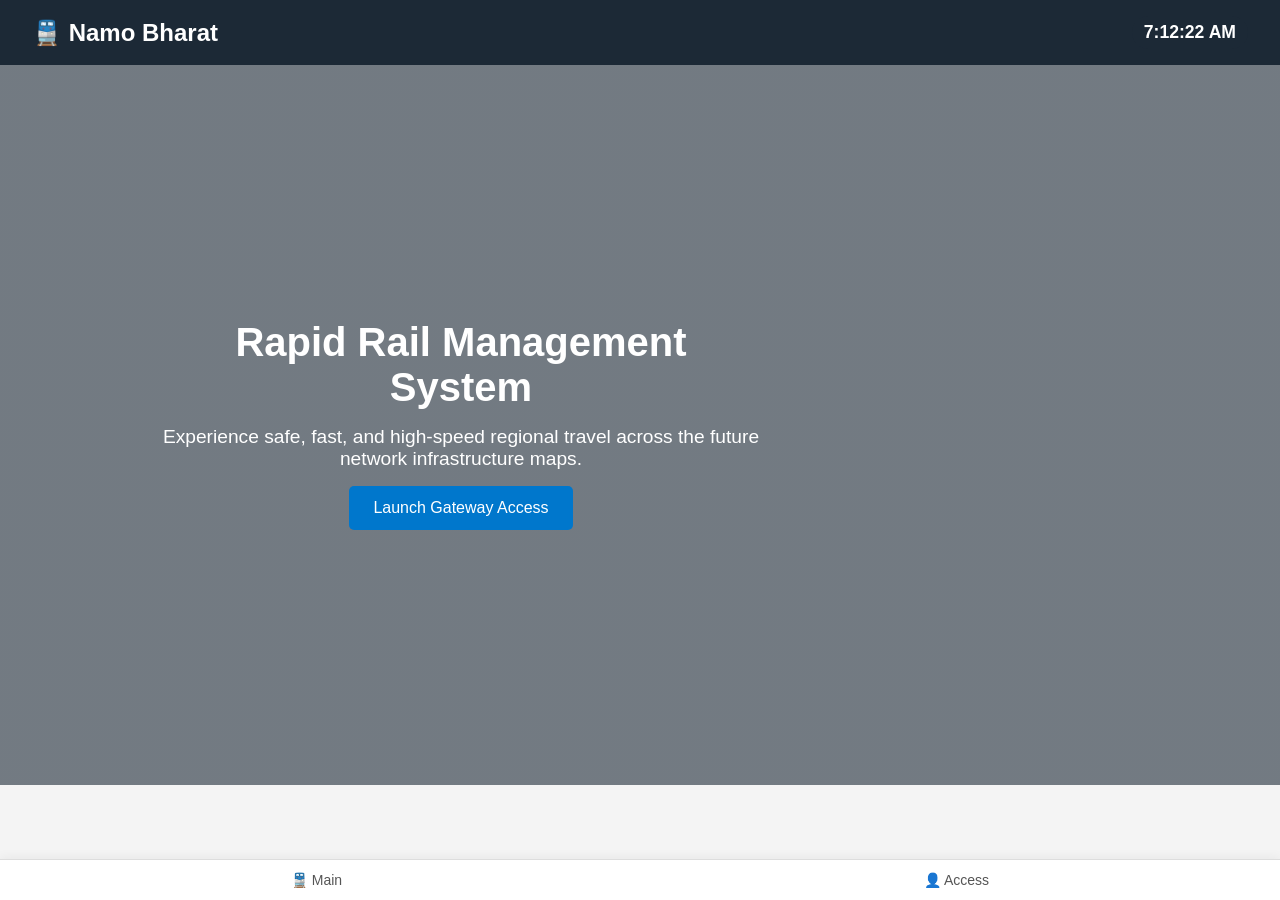
==== index.html @ 03254c30 "Initial commit of Rapid Rail project" ====
<!DOCTYPE html>
<html lang="en">
<head>
    <meta charset="UTF-8">
    <meta name="viewport" content="width=device-width, initial-scale=1.0">
    <title>Namo Bharat - RRTS Portal</title>
    <link rel="stylesheet" href="css/style.css">
</head>
<body>
    <header class="navbar">
        <div class="logo">🚆 Namo Bharat</div>
        <div class="clock" id="clock">--:--:--</div>
    </header>

    <section class="hero">
        <div class="hero-content">
            <h1>Rapid Rail Management System</h1>
            <p>Experience safe, fast, and high-speed regional travel across the future network infrastructure maps.</p>
            <a href="login.html" class="btn">Launch Gateway Access</a>
        </div>
        <div class="train-animation"></div>
    </section>

    <p id="spacebarMessage" style="text-align: center; color: #cc0000; font-weight: bold; position: fixed; top: 80px; width: 100%;"></p>

    <div class="bottom-nav">
        <button onclick="window.location.href='index.html'">🚆 Main</button>
        <button onclick="window.location.href='login.html'">👤 Access</button>
    </div>

    <script src="js/main.js"></script>
</body>
</html>
---- css/style.css ----
/* --- Core Reset & Foundations --- */
* {
    margin: 0;
    padding: 0;
    box-sizing: border-box;
    font-family: 'Segoe UI', Arial, sans-serif;
}
body {
    background-color: #f4f4f4;
    color: #333;
    padding-bottom: 70px; /* Reserves clear layout space above fixed bottom bar */
}

/* --- Common Global Elements --- */
.navbar {
    display: flex;
    justify-content: space-between;
    align-items: center;
    padding: 1rem 2rem;
    background-color: #1c2936;
    color: white;
}
.logo {
    font-size: 1.5rem;
    font-weight: bold;
}
.btn {
    background-color: #0077cc;
    color: white;
    padding: 0.8rem 1.5rem;
    text-decoration: none;
    border-radius: 5px;
    display: inline-block;
    transition: background 0.3s;
    border: none;
    cursor: pointer;
}
.btn:hover {
    background-color: #005fa3;
}

/* --- Sticky Global Navigation Bar --- */
.bottom-nav {
    display: flex;
    justify-content: space-around;
    align-items: center;
    background-color: #ffffff;
    border-top: 1px solid #ddd;
    padding: 12px 0;
    position: fixed;
    bottom: 0;
    width: 100%;
    z-index: 1000;
    box-shadow: 0 -2px 10px rgba(0,0,0,0.05);
}
.bottom-nav button {
    background: none;
    border: none;
    font-size: 14px;
    font-weight: 500;
    color: #555;
    cursor: pointer;
    display: flex;
    flex-direction: column;
    align-items: center;
    gap: 4px;
}
.bottom-nav button:hover {
    color: #005bbb;
}

/* --- App View 1: Main Landing Hero --- */
.hero {
    background: linear-gradient(rgba(28,41,54,0.6), rgba(28,41,54,0.6)), url('https://unsplash.com') no-repeat center center/cover;
    min-height: 80vh;
    display: flex;
    align-items: center;
    justify-content: space-around;
    flex-wrap: wrap;
    text-align: center;
    padding: 2rem;
    color: white;
}
.hero-content { max-width: 600px; }
.hero-content h1 { font-size: 2.5rem; color: #fff; margin-bottom: 10px; }
.hero-content p { font-size: 1.2rem; margin: 1rem 0; }
.train-animation {
    width: 100px;
    height: 100px;
    background: url('https://flaticon.com') no-repeat center/contain;
    animation: moveTrain 8s linear infinite;
}
@keyframes moveTrain {
    0% { transform: translateX(-50px) rotateY(180deg); }
    100% { transform: translateX(80vw) rotateY(180deg); }
}

/* --- App View 2: Authentication Core --- */
.login-bg { background-color: #e0f2f1; display: flex; align-items: center; min-height: 100vh; }
.login-container {
    max-width: 360px;
    width: 90%;
    margin: auto;
    background: #ffffff;
    padding: 2.5rem 2rem;
    box-shadow: 0 4px 15px rgba(0,0,0,0.1);
    border-radius: 10px;
}
.login-container h2 { margin-bottom: 1.5rem; color: #1c2936; text-align: center; }
.login-container input {
    width: 100%;
    padding: 0.75rem;
    margin-bottom: 1.25rem;
    border: 1px solid #ccc;
    border-radius: 6px;
    font-size: 15px;
}
.login-container button { width: 100%; padding: 0.8rem; background: #005bbb; color: #fff; border: none; border-radius: 6px; font-weight: bold; cursor: pointer; }
.login-container .form-footer { margin-top: 1rem; text-align: center; font-size: 14px; }

/* --- App View 3: Dashboard Hub --- */
.dashboard-container { padding: 20px; max-width: 800px; margin: auto; }
.top-header-bar { display: flex; justify-content: space-between; align-items: center; margin-bottom: 20px; }
.clock { font-size: 1.1rem; font-weight: bold; background: #1c2936; color: white; padding: 6px 12px; border-radius: 20px; }
.banner { text-align: center; padding: 30px 20px; background: linear-gradient(135deg, #b6dbfa, #e3f2fd); border-radius: 12px; margin-bottom: 20px; }
.banner h2 { color: #003366; margin-bottom: 8px; }
.booking-info { text-align: center; padding: 20px; background-color: #fff; border-radius: 12px; box-shadow: 0 2px 8px rgba(0,0,0,0.05); }

/* --- App View 4: Services Panel --- */
.services-container { background: white; padding: 25px; border-radius: 12px; max-width: 700px; margin: 20px auto; box-shadow: 0 4px 12px rgba(0,0,0,0.05); }
.services-header { margin-bottom: 20px; text-align: center; }
.services-grid { display: grid; grid-template-columns: repeat(3, 1fr); gap: 20px; }
.service-item { display: flex; flex-direction: column; align-items: center; background: #f8f9fa; padding: 15px; border-radius: 8px; border: 1px solid #eee; }
.service-icon { width: 50px; height: 50px; background: #0077cc; border-radius: 50%; display: flex; align-items: center; justify-content: center; color: white; font-size: 22px; margin-bottom: 10px; }
.service-item button { background: none; border: none; font-size: 14px; font-weight: 600; color: #333; cursor: pointer; }
@media (max-width: 500px) { .services-grid { grid-template-columns: repeat(2, 1fr); } }

/* --- App View 5: Bookings Tab Tracker --- */
.underline { height: 4px; background-color: #003366; margin: 10px auto 20px; width: 60px; border-radius: 2px; }
.tabs { display: flex; justify-content: center; gap: 15px; margin-bottom: 20px; }
.tab-btn { padding: 10px 24px; border: 1px solid #003366; border-radius: 30px; font-size: 15px; font-weight: bold; cursor: pointer; }
.active-tab { background-color: #003366; color: white; }
.inactive-tab { background-color: transparent; color: #003366; }
.booking-content { background: white; max-width: 500px; margin: auto; padding: 30px; border-radius: 12px; box-shadow: 0 4px 10px rgba(0,0,0,0.05); }
.booking-content img { width: 120px; margin-bottom: 15px; }
.hidden { display: none !important; }

/* --- App View 6: Interactive Route & Fare Planner --- */
.planner-card { background: white; max-width: 600px; margin: 20px auto; padding: 30px; border-radius: 12px; box-shadow: 0 4px 15px rgba(0,0,0,0.05); }
.form-group { margin-bottom: 20px; text-align: left; }
.form-group label { display: block; margin-bottom: 8px; font-weight: bold; }
.form-control { width: 100%; padding: 12px; border: 1px solid #ccc; border-radius: 6px; font-size: 16px; }
.station-list { display: flex; flex-wrap: wrap; gap: 8px; margin-top: 10px; }
.station-pill { padding: 8px 14px; background-color: #eee; border: none; border-radius: 20px; cursor: pointer; font-size: 14px; }
.station-pill.selected { background-color: #0a8643; color: white; }
.class-selector { display: flex; gap: 20px; margin: 15px 0; }
.result-box { margin-top: 25px; padding: 20px; background: #eef9f2; border-left: 5px solid #0a8643; border-radius: 4px; text-align: left; }
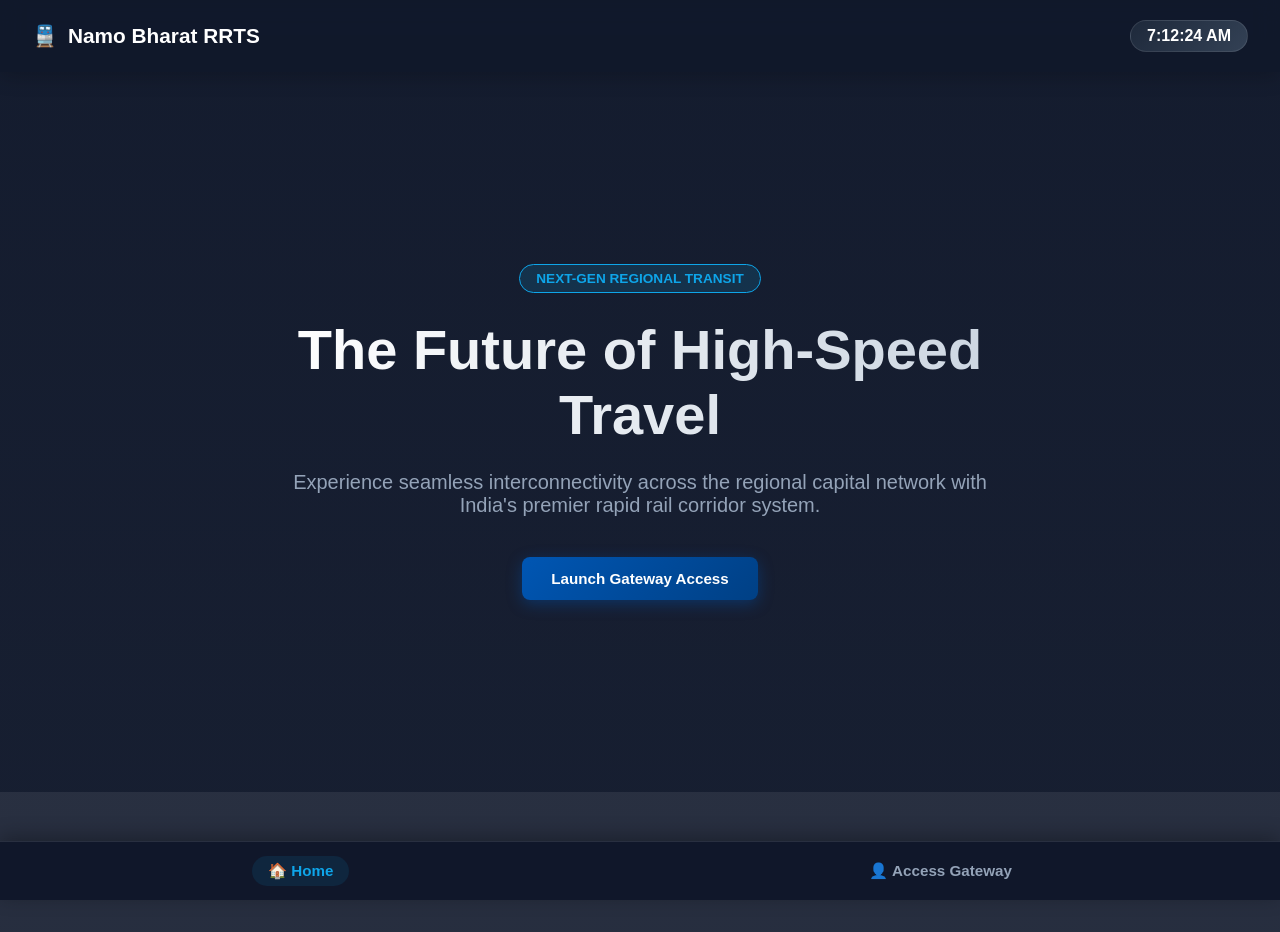
==== commit aca3e769: "UPDATEDDD" ====
--- a/index.html
+++ b/index.html
@@ -3,29 +3,31 @@
 <head>
     <meta charset="UTF-8">
     <meta name="viewport" content="width=device-width, initial-scale=1.0">
-    <title>Namo Bharat - RRTS Portal</title>
+    <title>Namo Bharat - Transit Portal</title>
     <link rel="stylesheet" href="css/style.css">
 </head>
 <body>
     <header class="navbar">
-        <div class="logo">🚆 Namo Bharat</div>
+        <div class="logo"><span>🚆</span> Namo Bharat RRTS</div>
         <div class="clock" id="clock">--:--:--</div>
     </header>
 
     <section class="hero">
+        <div class="hero-overlay"></div>
         <div class="hero-content">
-            <h1>Rapid Rail Management System</h1>
-            <p>Experience safe, fast, and high-speed regional travel across the future network infrastructure maps.</p>
-            <a href="login.html" class="btn">Launch Gateway Access</a>
+            <span class="badge">Next-Gen Regional Transit</span>
+            <h1>The Future of High-Speed Travel</h1>
+            <p>Experience seamless interconnectivity across the regional capital network with India's premier rapid rail corridor system.</p>
+            <a href="login.html" class="btn btn-primary">Launch Gateway Access</a>
         </div>
-        <div class="train-animation"></div>
+        <div class="train-track-container">
+            <div class="train-animation"></div>
+        </div>
     </section>
 
-    <p id="spacebarMessage" style="text-align: center; color: #cc0000; font-weight: bold; position: fixed; top: 80px; width: 100%;"></p>
-
     <div class="bottom-nav">
-        <button onclick="window.location.href='index.html'">🚆 Main</button>
-        <button onclick="window.location.href='login.html'">👤 Access</button>
+        <button class="nav-active" onclick="window.location.href='index.html'">🏠 Home</button>
+        <button onclick="window.location.href='login.html'">👤 Access Gateway</button>
     </div>
 
     <script src="js/main.js"></script>
--- a/css/style.css
+++ b/css/style.css
@@ -1,157 +1,274 @@
-/* --- Core Reset & Foundations --- */
-* {
-    margin: 0;
-    padding: 0;
-    box-sizing: border-box;
-    font-family: 'Segoe UI', Arial, sans-serif;
-}
-body {
-    background-color: #f4f4f4;
-    color: #333;
-    padding-bottom: 70px; /* Reserves clear layout space above fixed bottom bar */
-}
-
-/* --- Common Global Elements --- */
-.navbar {
-    display: flex;
-    justify-content: space-between;
-    align-items: center;
-    padding: 1rem 2rem;
-    background-color: #1c2936;
-    color: white;
-}
-.logo {
-    font-size: 1.5rem;
-    font-weight: bold;
-}
-.btn {
-    background-color: #0077cc;
-    color: white;
-    padding: 0.8rem 1.5rem;
-    text-decoration: none;
-    border-radius: 5px;
-    display: inline-block;
-    transition: background 0.3s;
-    border: none;
-    cursor: pointer;
-}
-.btn:hover {
-    background-color: #005fa3;
-}
-
-/* --- Sticky Global Navigation Bar --- */
-.bottom-nav {
-    display: flex;
-    justify-content: space-around;
-    align-items: center;
-    background-color: #ffffff;
-    border-top: 1px solid #ddd;
-    padding: 12px 0;
-    position: fixed;
-    bottom: 0;
-    width: 100%;
-    z-index: 1000;
-    box-shadow: 0 -2px 10px rgba(0,0,0,0.05);
-}
-.bottom-nav button {
-    background: none;
-    border: none;
-    font-size: 14px;
-    font-weight: 500;
-    color: #555;
-    cursor: pointer;
-    display: flex;
-    flex-direction: column;
-    align-items: center;
-    gap: 4px;
-}
-.bottom-nav button:hover {
-    color: #005bbb;
-}
-
-/* --- App View 1: Main Landing Hero --- */
-.hero {
-    background: linear-gradient(rgba(28,41,54,0.6), rgba(28,41,54,0.6)), url('https://unsplash.com') no-repeat center center/cover;
-    min-height: 80vh;
-    display: flex;
-    align-items: center;
-    justify-content: space-around;
-    flex-wrap: wrap;
-    text-align: center;
-    padding: 2rem;
-    color: white;
-}
-.hero-content { max-width: 600px; }
-.hero-content h1 { font-size: 2.5rem; color: #fff; margin-bottom: 10px; }
-.hero-content p { font-size: 1.2rem; margin: 1rem 0; }
-.train-animation {
-    width: 100px;
-    height: 100px;
-    background: url('https://flaticon.com') no-repeat center/contain;
-    animation: moveTrain 8s linear infinite;
-}
-@keyframes moveTrain {
-    0% { transform: translateX(-50px) rotateY(180deg); }
-    100% { transform: translateX(80vw) rotateY(180deg); }
-}
-
-/* --- App View 2: Authentication Core --- */
-.login-bg { background-color: #e0f2f1; display: flex; align-items: center; min-height: 100vh; }
-.login-container {
-    max-width: 360px;
-    width: 90%;
-    margin: auto;
-    background: #ffffff;
-    padding: 2.5rem 2rem;
-    box-shadow: 0 4px 15px rgba(0,0,0,0.1);
-    border-radius: 10px;
-}
-.login-container h2 { margin-bottom: 1.5rem; color: #1c2936; text-align: center; }
-.login-container input {
-    width: 100%;
-    padding: 0.75rem;
-    margin-bottom: 1.25rem;
-    border: 1px solid #ccc;
-    border-radius: 6px;
-    font-size: 15px;
-}
-.login-container button { width: 100%; padding: 0.8rem; background: #005bbb; color: #fff; border: none; border-radius: 6px; font-weight: bold; cursor: pointer; }
-.login-container .form-footer { margin-top: 1rem; text-align: center; font-size: 14px; }
-
-/* --- App View 3: Dashboard Hub --- */
-.dashboard-container { padding: 20px; max-width: 800px; margin: auto; }
-.top-header-bar { display: flex; justify-content: space-between; align-items: center; margin-bottom: 20px; }
-.clock { font-size: 1.1rem; font-weight: bold; background: #1c2936; color: white; padding: 6px 12px; border-radius: 20px; }
-.banner { text-align: center; padding: 30px 20px; background: linear-gradient(135deg, #b6dbfa, #e3f2fd); border-radius: 12px; margin-bottom: 20px; }
-.banner h2 { color: #003366; margin-bottom: 8px; }
-.booking-info { text-align: center; padding: 20px; background-color: #fff; border-radius: 12px; box-shadow: 0 2px 8px rgba(0,0,0,0.05); }
-
-/* --- App View 4: Services Panel --- */
-.services-container { background: white; padding: 25px; border-radius: 12px; max-width: 700px; margin: 20px auto; box-shadow: 0 4px 12px rgba(0,0,0,0.05); }
-.services-header { margin-bottom: 20px; text-align: center; }
-.services-grid { display: grid; grid-template-columns: repeat(3, 1fr); gap: 20px; }
-.service-item { display: flex; flex-direction: column; align-items: center; background: #f8f9fa; padding: 15px; border-radius: 8px; border: 1px solid #eee; }
-.service-icon { width: 50px; height: 50px; background: #0077cc; border-radius: 50%; display: flex; align-items: center; justify-content: center; color: white; font-size: 22px; margin-bottom: 10px; }
-.service-item button { background: none; border: none; font-size: 14px; font-weight: 600; color: #333; cursor: pointer; }
-@media (max-width: 500px) { .services-grid { grid-template-columns: repeat(2, 1fr); } }
-
-/* --- App View 5: Bookings Tab Tracker --- */
-.underline { height: 4px; background-color: #003366; margin: 10px auto 20px; width: 60px; border-radius: 2px; }
-.tabs { display: flex; justify-content: center; gap: 15px; margin-bottom: 20px; }
-.tab-btn { padding: 10px 24px; border: 1px solid #003366; border-radius: 30px; font-size: 15px; font-weight: bold; cursor: pointer; }
-.active-tab { background-color: #003366; color: white; }
-.inactive-tab { background-color: transparent; color: #003366; }
-.booking-content { background: white; max-width: 500px; margin: auto; padding: 30px; border-radius: 12px; box-shadow: 0 4px 10px rgba(0,0,0,0.05); }
-.booking-content img { width: 120px; margin-bottom: 15px; }
+:root { 
+    --primary: #0056b3; 
+    --primary-glow: rgba(0, 86, 179, 0.4); 
+    --dark-bg: #0f172a; 
+    --card-bg: rgba(255, 255, 255, 0.95); 
+    --text-main: #1e293b; 
+    --text-muted: #64748b; 
+    --accent: #0ea5e9; 
+}
+* { 
+    margin: 0; 
+    padding: 0; 
+    box-sizing: border-box; 
+    font-family: sans-serif; 
+}
+body { 
+    color: var(--text-main); 
+    overflow-x: hidden; 
+    padding-bottom: 140px; 
+    min-height: 100vh; 
+    background: linear-gradient(rgba(15, 23, 42, 0.85), rgba(15, 23, 42, 0.9)), url('https://unsplash.com') no-repeat center center/cover fixed; 
+}
+.navbar { 
+    display: flex; 
+    justify-content: space-between; 
+    align-items: center; 
+    padding: 1.25rem 2rem; 
+    background-color: rgba(15, 23, 42, 0.95); 
+    backdrop-filter: blur(10px); 
+    color: white; 
+    box-shadow: 0 4px 20px rgba(0,0,0,0.2); 
+    position: sticky; 
+    top: 0; 
+    z-index: 100; 
+}
+.logo { 
+    font-size: 1.3rem; 
+    font-weight: 700; 
+    display: flex; 
+    align-items: center; 
+    gap: 10px; 
+}
+.clock { 
+    font-size: 1rem; 
+    font-weight: 600; 
+    background: linear-gradient(135deg, #1e293b, #334155); 
+    padding: 6px 16px; 
+    border-radius: 30px; 
+    border: 1px solid rgba(255,255,255,0.1); 
+}
+.btn { 
+    padding: 0.8rem 1.8rem; 
+    text-decoration: none; 
+    border-radius: 8px; 
+    font-weight: 600; 
+    font-size: 0.95rem; 
+    display: inline-block; 
+    transition: all 0.3s ease; 
+    border: none; 
+    cursor: pointer; 
+}
+.btn-primary { 
+    background: linear-gradient(135deg, var(--primary), #004085); 
+    color: white; 
+    box-shadow: 0 4px 15px var(--primary-glow); 
+}
+.btn-primary:hover { 
+    transform: translateY(-2px); 
+    box-shadow: 0 6px 20px var(--primary-glow); 
+}
+.hero { 
+    position: relative; 
+    min-height: 80vh; 
+    display: flex; 
+    flex-direction: column; 
+    align-items: center; 
+    justify-content: center; 
+    text-align: center; 
+    padding: 2rem; 
+    background: url('https://unsplash.com') no-repeat center center/cover; 
+}
+.hero-overlay { 
+    position: absolute; 
+    top: 0; 
+    left: 0; 
+    width: 100%; 
+    height: 100%; 
+    background: linear-gradient(to bottom, rgba(15, 23, 42, 0.85), rgba(15, 23, 42, 0.7)); 
+    z-index: 1; 
+}
+.hero-content { 
+    position: relative; 
+    z-index: 2; 
+    max-width: 750px; 
+    color: white; 
+}
+.badge { 
+    background: rgba(14, 165, 233, 0.15); 
+    border: 1px solid var(--accent); 
+    color: var(--accent); 
+    padding: 6px 16px; 
+    border-radius: 30px; 
+    font-size: 0.85rem; 
+    font-weight: 700; 
+    text-transform: uppercase; 
+    margin-bottom: 1.5rem; 
+    display: inline-block; 
+}
+.hero-content h1 { 
+    font-size: 3.5rem; 
+    font-weight: 800; 
+    margin-bottom: 1.5rem; 
+    background: linear-gradient(to right, #ffffff, #cbd5e1); 
+    -webkit-background-clip: text; 
+    background-clip: text; 
+    -webkit-text-fill-color: transparent; 
+}
+.hero-content p { 
+    font-size: 1.25rem; 
+    color: #94a3b8; 
+    margin-bottom: 2.5rem; 
+}
+.dashboard-container { 
+    max-width: 850px; 
+    margin: auto; 
+    padding: 20px; 
+}
+.dash-hero { 
+    background: linear-gradient(135deg, rgba(30,58,138,0.9) 0%, rgba(15,23,42,0.95) 100%); 
+    color: white; 
+    padding: 3rem 2rem; 
+    border-radius: 16px; 
+    margin-bottom: 30px; 
+    box-shadow: 0 10px 30px rgba(0,0,0,0.2); 
+    text-align: center; 
+    border: 1px solid rgba(255,255,255,0.05); 
+}
+.promo-card { 
+    background: rgba(255,255,255,0.1); 
+    backdrop-filter: blur(10px); 
+    border-radius: 16px; 
+    padding: 2.5rem 2rem; 
+    text-align: center; 
+    border: 1px solid rgba(255,255,255,0.1); 
+    margin-bottom: 30px; 
+}
+.promo-card h3 { 
+    font-size: 1.5rem; 
+    margin-bottom: 10px; 
+    color: white; 
+}
+.promo-card p { 
+    color: #cbd5e1; 
+    margin-bottom: 1.5rem; 
+}
+.services-container { 
+    max-width: 850px; 
+    margin: 30px auto; 
+    padding: 2.5rem; 
+    background: rgba(255, 255, 255, 0.1); 
+    backdrop-filter: blur(12px); 
+    border-radius: 16px; 
+    border: 1px solid rgba(255,255,255,0.1); 
+    box-shadow: 0 10px 30px rgba(0,0,0,0.2); 
+}
+.services-header h2 { 
+    font-size: 1.8rem; 
+    font-weight: 700; 
+    color: white; 
+    margin-bottom: 8px; 
+    text-align: center; 
+}
+.services-header p { 
+    color: #cbd5e1; 
+    font-size: 1rem; 
+    text-align: center; 
+    margin-bottom: 2.5rem; 
+}
+.services-grid { 
+    display: grid; 
+    grid-template-columns: repeat(3, 1fr); 
+    gap: 24px; 
+}
+.service-item { 
+    background: rgba(15, 23, 42, 0.6); 
+    border: 1px solid rgba(255,255,255,0.1); 
+    border-radius: 12px; 
+    padding: 1.5rem; 
+    display: flex; 
+    flex-direction: column; 
+    align-items: center; 
+    justify-content: center; 
+    gap: 12px; 
+    transition: all 0.25s ease; 
+}
+.service-item:hover { 
+    transform: translateY(-3px); 
+    background: rgba(15, 23, 42, 0.8); 
+    border-color: var(--accent); 
+}
+.service-icon { 
+    font-size: 1.75rem; 
+    background: rgba(14, 165, 233, 0.2); 
+    color: var(--accent); 
+    width: 60px; 
+    height: 60px; 
+    border-radius: 50%; 
+    display: flex; 
+    align-items: center; 
+    justify-content: center; 
+}
+.service-item button { 
+    font-size: 1rem !important; 
+    color: white !important; 
+    background: transparent !important; 
+    border: none !important; 
+    font-weight: 600 !important; 
+    cursor: pointer; 
+}
+.table-responsive { width: 100%; overflow-x: auto; margin-top: 15px; border-radius: 8px; background: rgba(15,23,42,0.5); border: 1px solid rgba(255,255,255,0.1); }
+.timing-table { width: 100%; border-collapse: collapse; text-align: left; color: white; }
+.timing-table th, .timing-table td { padding: 14px 16px; border-bottom: 1px solid rgba(255,255,255,0.05); }
+.timing-table th { background: rgba(0, 86, 179, 0.4); font-weight: 700; color: var(--accent); }
+.timing-table tr:hover { background: rgba(255,255,255,0.05); }
+.map-wrapper { width: 100%; height: 350px; border-radius: 12px; overflow: hidden; margin-top: 15px; border: 2px solid rgba(255,255,255,0.1); }
+.planner-card { background: rgba(255,255,255,0.1); backdrop-filter: blur(12px); max-width: 650px; margin: 40px auto; padding: 2.5rem; border-radius: 16px; border: 1px solid rgba(255,255,255,0.1); box-shadow: 0 10px 30px rgba(0,0,0,0.2); }
+.planner-title { background: linear-gradient(135deg, #0056b3 0%, #0ea5e9 100%); color: white; padding: 1rem; border-radius: 10px; text-align: center; font-weight: 700; margin-bottom: 2rem; }
+.form-group { margin-bottom: 1.75rem; text-align: left; }
+.form-group label { display: block; margin-bottom: 0.5rem; font-size: 0.85rem; font-weight: 700; color: #cbd5e1; text-transform: uppercase; }
+.form-control { width: 100%; padding: 0.85rem 1rem; background: rgba(15,23,42,0.7); border: 1px solid rgba(255,255,255,0.15); border-radius: 8px; font-size: 1rem; color: white; }
+.station-list { display: flex; flex-wrap: wrap; gap: 8px; margin-top: 0.5rem; }
+.station-pill { padding: 6px 14px; background: rgba(255,255,255,0.05); border: 1px solid rgba(255,255,255,0.1); border-radius: 20px; cursor: pointer; font-size: 0.85rem; color: #cbd5e1; }
+.station-pill.selected { background-color: #16a34a; color: white; border-color: #16a34a; }
+.class-selector { display: flex; gap: 24px; margin-top: 0.5rem; color: white; }
+.result-box { margin-top: 1.75rem; padding: 1.5rem; background: rgba(15,23,42,0.85); border-left: 4px solid #16a34a; border-radius: 8px; }
+.payment-processing-box { text-align: center; padding: 2.5rem; color: white; }
+.qr-spinner { width: 180px; height: 180px; margin: 20px auto; padding: 10px; background: white; border-radius: 12px; box-shadow: 0 0 25px rgba(14,165,233,0.4); }
+.qr-spinner img { width: 100%; height: 100%; }
+.countdown-line { width: 100%; height: 4px; background: rgba(255,255,255,0.1); border-radius: 2px; margin-top: 15px; overflow: hidden; }
+.countdown-progress { height: 100%; background: var(--accent); width: 100%; animation: bleedBar 5.5s linear forwards; }
+@keyframes bleedBar { 0% { width: 100%; } 100% { width: 0%; } }
+.boarding-pass-ticket { max-width: 450px; margin: 25px auto 0; background: #ffffff; color: #0f172a; border-radius: 16px; overflow: hidden; box-shadow: 0 15px 35px rgba(0,0,0,0.4); font-family: monospace; border: 1px dashed #cbd5e1; }
+.ticket-header-deck { background: #0056b3; color: white; padding: 15px; text-align: center; }
+.ticket-header-deck h3 { font-size: 1.2rem; letter-spacing: 1px; margin-bottom: 2px; }
+.ticket-body-deck { padding: 20px; background: #fff; }
+.ticket-route-row { display: flex; justify-content: space-between; align-items: center; margin-bottom: 20px; border-bottom: 2px dashed #e2e8f0; padding-bottom: 15px; }
+.route-stop { text-align: left; }
+.route-stop.right { text-align: right; }
+.route-stop h4 { font-size: 1.3rem; color: #0056b3; margin-bottom: 2px; }
+.route-stop p { font-size: 0.75rem; color: #64748b; }
+.route-arrow-icon { font-size: 1.3rem; color: #cbd5e1; }
+.ticket-details-grid { display: grid; grid-template-columns: repeat(2, 1fr); gap: 15px; text-align: left; }
+.detail-cell label { font-size: 0.7rem; color: #94a3b8; text-transform: uppercase; display: block; }
+.detail-cell span { font-size: 0.95rem; font-weight: 700; color: #1e293b; }
+.ticket-footer-barcode { background: #f8fafc; border-top: 1px dashed #e2e8f0; padding: 15px; text-align: center; }
+.barcode-visual { font-size: 1.8rem; letter-spacing: 4px; color: #000; margin-bottom: 4px; font-weight: bold; }
+.ticket-id-txt { font-size: 0.8rem; color: #64748b; font-weight: bold; }
+.underline { height: 4px; background: linear-gradient(to right, #0056b3, #0ea5e9); margin: 12px auto 2rem; width: 60px; border-radius: 10px; }
+.tabs { display: flex; justify-content: center; gap: 12px; margin-bottom: 2rem; }
+.tab-btn { padding: 10px 24px; border: 1px solid rgba(255,255,255,0.2); border-radius: 30px; font-size: 0.95rem; font-weight: 600; cursor: pointer; }
+.active-tab { background-color: var(--accent); color: white; border-color: var(--accent); }
+.inactive-tab { background-color: rgba(255,255,255,0.05); color: #cbd5e1; }
+.booking-content { background: rgba(255,255,255,0.1); backdrop-filter: blur(12px); max-width: 500px; margin: 0 auto 30px; padding: 3rem 2rem; border-radius: 16px; border: 1px solid rgba(255,255,255,0.1); text-align: center; }
+.booking-content img { width: 140px; height: 140px; object-fit: contain; margin-bottom: 1.5rem; border-radius: 8px; }
+.booking-content h2 { font-size: 1.4rem; color: white; margin-bottom: 8px; }
+.booking-content p { color: #cbd5e1; margin-bottom: 1.5rem; }
+.bottom-nav { display: flex; justify-content: space-around; align-items: center; background-color: rgba(15, 23, 42, 0.95); backdrop-filter: blur(12px); border-top: 1px solid rgba(255,255,255,0.1); padding: 14px 0; position: fixed; bottom: 0; left: 0; width: 100%; z-index: 999; box-shadow: 0 -4px 20px rgba(0,0,0,0.3); }
+.bottom-nav button { background: none; border: none; font-size: 0.95rem; font-weight: 600; color: #94a3b8; cursor: pointer; transition: all 0.2s; padding: 6px 16px; border-radius: 20px; }
+.bottom-nav button:hover, .bottom-nav .nav-active { color: var(--accent); background: rgba(14,165,233,0.1); }
+.site-footer { background: #0f172a; border-top: 1px solid rgba(255,255,255,0.05); color: #94a3b8; padding: 25px 20px; text-align: center; font-size: 0.9rem; width: 100%; margin-top: 40px; position: relative; z-index: 5; }
+.footer-links { display: flex; justify-content: center; gap: 20px; margin-bottom: 12px; }
+.footer-links a { color: var(--accent); text-decoration: none; font-weight: 500; transition: color 0.2s; }
+.footer-links a:hover { color: white; text-decoration: underline; }
 .hidden { display: none !important; }
-
-/* --- App View 6: Interactive Route & Fare Planner --- */
-.planner-card { background: white; max-width: 600px; margin: 20px auto; padding: 30px; border-radius: 12px; box-shadow: 0 4px 15px rgba(0,0,0,0.05); }
-.form-group { margin-bottom: 20px; text-align: left; }
-.form-group label { display: block; margin-bottom: 8px; font-weight: bold; }
-.form-control { width: 100%; padding: 12px; border: 1px solid #ccc; border-radius: 6px; font-size: 16px; }
-.station-list { display: flex; flex-wrap: wrap; gap: 8px; margin-top: 10px; }
-.station-pill { padding: 8px 14px; background-color: #eee; border: none; border-radius: 20px; cursor: pointer; font-size: 14px; }
-.station-pill.selected { background-color: #0a8643; color: white; }
-.class-selector { display: flex; gap: 20px; margin: 15px 0; }
-.result-box { margin-top: 25px; padding: 20px; background: #eef9f2; border-left: 5px solid #0a8643; border-radius: 4px; text-align: left; }
